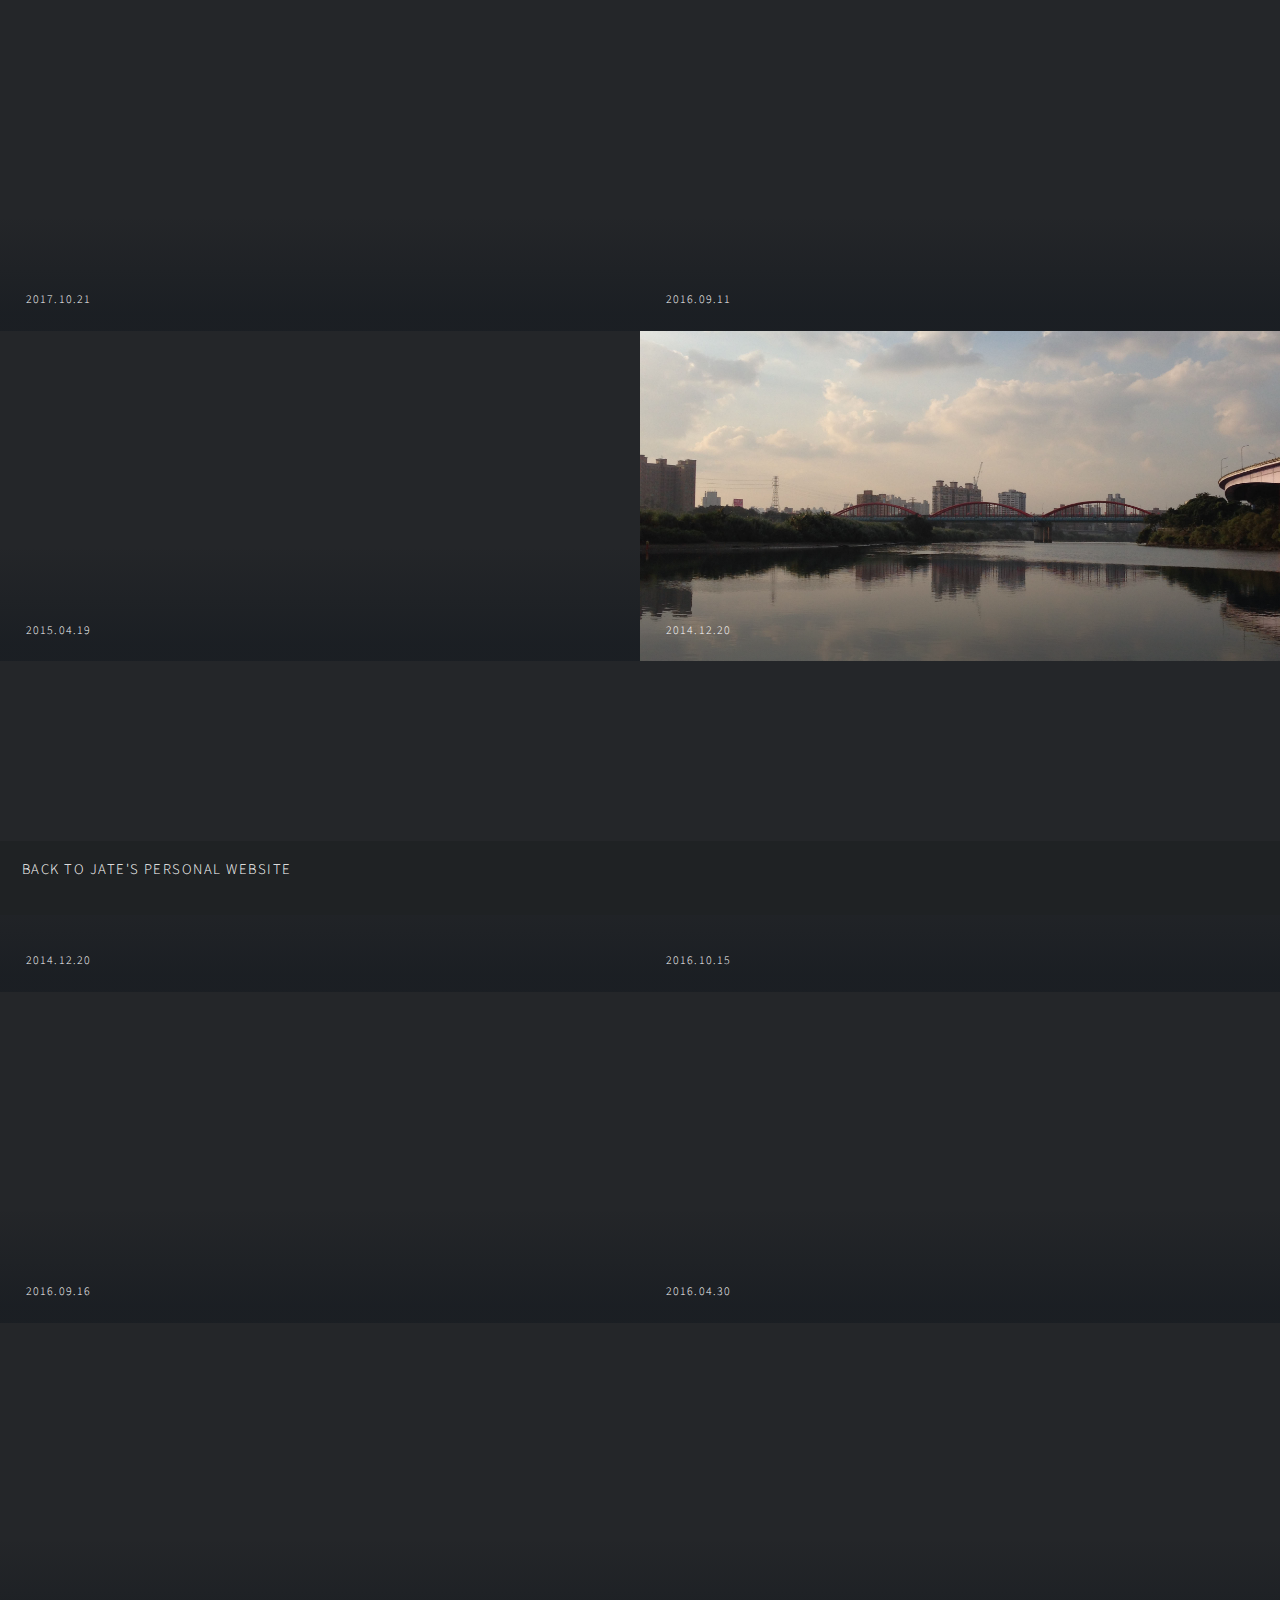
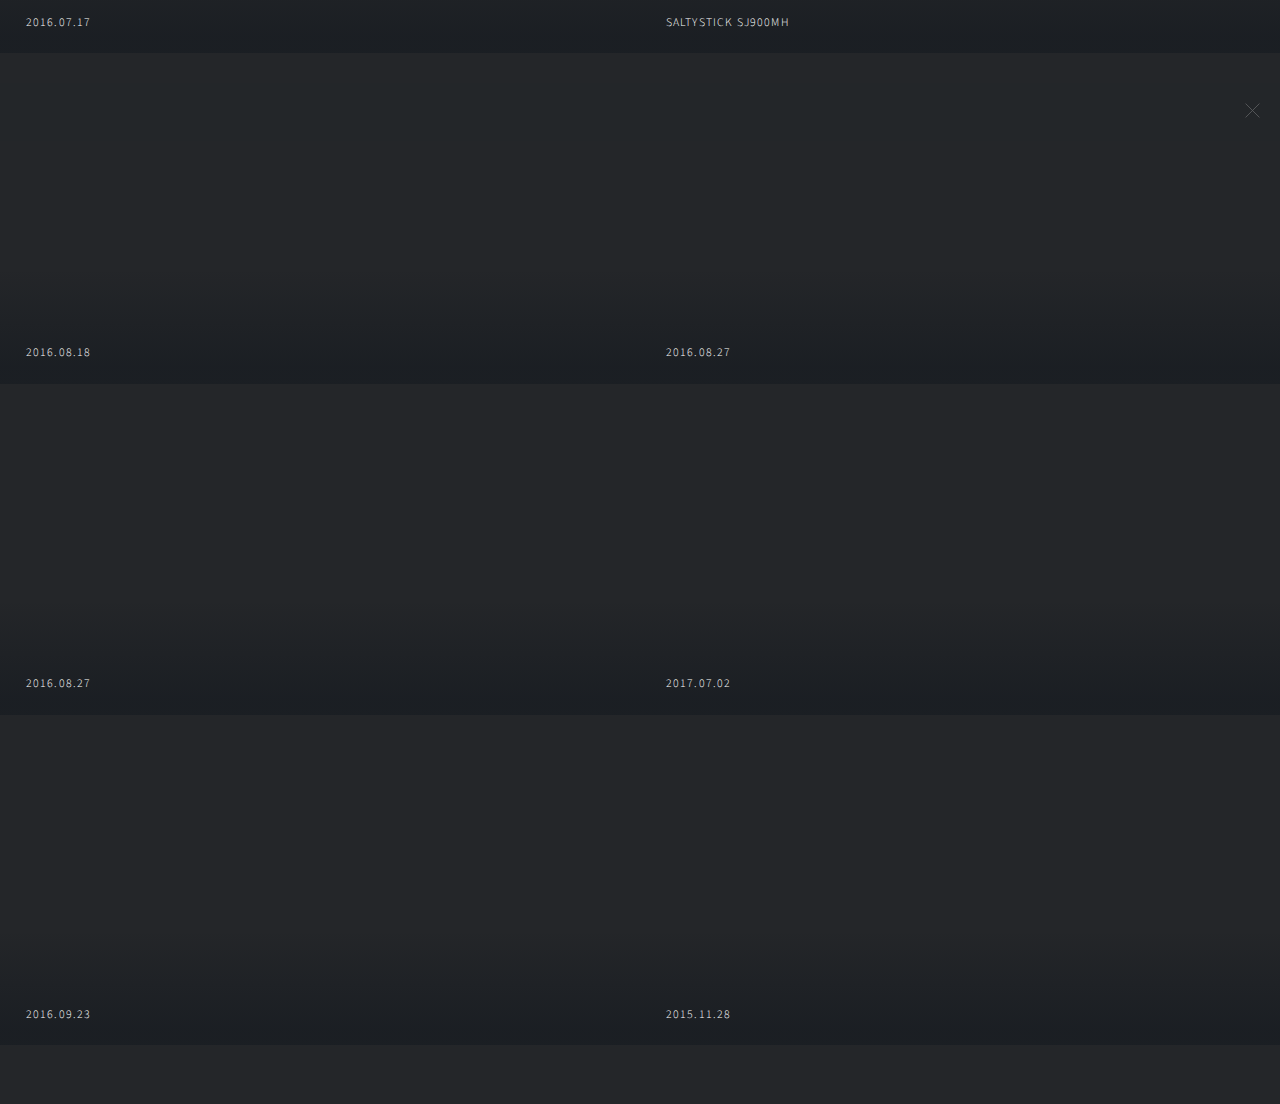
==== fishingalbum/index.html @ 8a2ce471 "Update index.html" ====
<!DOCTYPE HTML>
<!--
	Multiverse by HTML5 UP
	html5up.net | @ajlkn
	Free for personal and commercial use under the CCA 3.0 license (html5up.net/license)
-->
<html>
	<head>
		<title>Jate's Fishing Record</title>
		<meta charset="utf-8" />
		<meta name="viewport" content="width=device-width, initial-scale=1, user-scalable=no" />
		<!--[if lte IE 8]><script src="assets/js/ie/html5shiv.js"></script><![endif]-->
		<link rel="stylesheet" href="assets/css/main.css" />
		<link rel="shortcut icon" href="../favicon.ico"/>	
		<!--[if lte IE 9]><link rel="stylesheet" href="assets/css/ie9.css" /><![endif]-->
		<!--[if lte IE 8]><link rel="stylesheet" href="assets/css/ie8.css" /><![endif]-->
	</head>
	<body>

		<!-- Wrapper -->
			<div id="wrapper">

				<!-- Header -->
					<header id="header">
						<h1><a href="../index.html"><strong>Back to Jate's Personal Website</a></h1>
						<nav>

						</nav>
					</header>

				<!-- Main -->
					<div id="main">
						<article class="thumb">
							<a href="fishingalbum/images/20171021.jpg" class="image"><img src="images/20171021.jpg" alt="" /></a>
							<h2>2017.10.21</h2>
							<p></p>
						</article>
						<article class="thumb">
							<a href="images/20160911.jpg" class="image"><img src="images/20160911.jpg" alt="" /></a>
							<h2>2016.09.11</h2>
							<p></p>
						</article>
						<article class="thumb">
							<a href="images/20150419.jpg" class="image"><img src="images/20150419.jpg" alt="" /></a>
							<h2>2015.04.19</h2>
							<p></p>
						</article>
						<article class="thumb">
							<a href="https://jatestrella.github.io/WebSite/fishingalbum/images/20141220_1.JPG" class="image"><img src="https://jatestrella.github.io/WebSite/fishingalbum/images/20141220_1.JPG" alt="" /></a>
							<h2>2014.12.20</h2>
							<p></p>
						</article>
						<article class="thumb">
							<a href="images/20141220_2.jpg" class="image"><img src="images/20141220_2.jpg" alt="" /></a>
							<h2>2014.12.20</h2>
							<p></p>
						</article>
						<article class="thumb">
							<a href="images/20161015.jpg" class="image"><img src="images/20161015.jpg" alt="" /></a>
							<h2>2016.10.15</h2>
							<p></p>
						</article>
						<article class="thumb">
							<a href="images/20160916.jpg" class="image"><img src="images/20160916.jpg" alt="" /></a>
							<h2>2016.09.16</h2>
							<p></p>
						</article>
						<article class="thumb">
							<a href="images/20160430.jpg" class="image"><img src="images/20160430.jpg" alt="" /></a>
							<h2>2016.04.30</h2>
							<p></p>
						</article>
						<article class="thumb">
							<a href="images/20160717.jpg" class="image"><img src="images/20160717.jpg" alt="" /></a>
							<h2>2016.07.17</h2>
							<p></p>
						</article>
						<article class="thumb">
							<a href="images/saltystick.jpg" class="image"><img src="images/saltystick.jpg" alt="" /></a>
							<h2>SaltyStick SJ900MH</h2>
							<p></p>
						</article>
						<article class="thumb">
							<a href="images/20160818.jpg" class="image"><img src="images/20160818.jpg" alt="" /></a>
							<h2>2016.08.18</h2>
							<p></p>
						</article>
						<article class="thumb">
							<a href="images/20160827_1.jpg" class="image"><img src="images/20160827_1.jpg" alt="" /></a>
							<h2>2016.08.27</h2>
							<p></p>
						</article>
						<article class="thumb">
							<a href="images/20160827_2.jpg" class="image"><img src="images/20160827_2.jpg" alt="" /></a>
							<h2>2016.08.27</h2>
							<p></p>
						</article>
						<article class="thumb">
							<a href="images/20170702.jpg" class="image"><img src="images/20170702.jpg" alt="" /></a>
							<h2>2017.07.02</h2>
							<p></p>
						</article>
						<article class="thumb">
							<a href="images/20160923.jpg" class="image"><img src="images/20160923.jpg" alt="" /></a>
							<h2>2016.09.23</h2>
							<p></p>
						</article>
						<article class="thumb">
							<a href="images/20151128.jpg" class="image"><img src="images/20151128.jpg" alt="" /></a>
							<h2>2015.11.28</h2>
							<p></p>
						</article>
					</div>

				<!-- Footer -->
					<footer id="footer" class="panel">
					</footer>

			</div>

		<!-- Scripts -->
			<script src="assets/js/jquery.min.js"></script>
			<script src="assets/js/jquery.poptrox.min.js"></script>
			<script src="assets/js/skel.min.js"></script>
			<script src="assets/js/util.js"></script>
			<!--[if lte IE 8]><script src="assets/js/ie/respond.min.js"></script><![endif]-->
			<script src="assets/js/main.js"></script>

	</body>
</html>
---- fishingalbum/assets/css/main.css ----
@import url(font-awesome.min.css);
@import url("https://fonts.googleapis.com/css?family=Source+Sans+Pro:300,300italic,400,400italic");

/*
	Multiverse by HTML5 UP
	html5up.net | @ajlkn
	Free for personal and commercial use under the CCA 3.0 license (html5up.net/license)
*/

/* Reset */

	html, body, div, span, applet, object, iframe, h1, h2, h3, h4, h5, h6, p, blockquote, pre, a, abbr, acronym, address, big, cite, code, del, dfn, em, img, ins, kbd, q, s, samp, small, strike, strong, sub, sup, tt, var, b, u, i, center, dl, dt, dd, ol, ul, li, fieldset, form, label, legend, table, caption, tbody, tfoot, thead, tr, th, td, article, aside, canvas, details, embed, figure, figcaption, footer, header, hgroup, menu, nav, output, ruby, section, summary, time, mark, audio, video {
		margin: 0;
		padding: 0;
		border: 0;
		font-size: 100%;
		font: inherit;
		vertical-align: baseline;
	}

	article, aside, details, figcaption, figure, footer, header, hgroup, menu, nav, section {
		display: block;
	}

	body {
		line-height: 1;
	}

	ol, ul {
		list-style: none;
	}

	blockquote, q {
		quotes: none;
	}

	blockquote:before, blockquote:after, q:before, q:after {
		content: '';
		content: none;
	}

	table {
		border-collapse: collapse;
		border-spacing: 0;
	}

	body {
		-webkit-text-size-adjust: none;
	}

/* Box Model */

	*, *:before, *:after {
		-moz-box-sizing: border-box;
		-webkit-box-sizing: border-box;
		box-sizing: border-box;
	}

	@-moz-keyframes spinner {
		0% {
			-moz-transform: rotate(0deg);
			-webkit-transform: rotate(0deg);
			-ms-transform: rotate(0deg);
			transform: rotate(0deg);
		}

		100% {
			-moz-transform: rotate(359deg);
			-webkit-transform: rotate(359deg);
			-ms-transform: rotate(359deg);
			transform: rotate(359deg);
		}
	}

	@-webkit-keyframes spinner {
		0% {
			-moz-transform: rotate(0deg);
			-webkit-transform: rotate(0deg);
			-ms-transform: rotate(0deg);
			transform: rotate(0deg);
		}

		100% {
			-moz-transform: rotate(359deg);
			-webkit-transform: rotate(359deg);
			-ms-transform: rotate(359deg);
			transform: rotate(359deg);
		}
	}

	@-ms-keyframes spinner {
		0% {
			-moz-transform: rotate(0deg);
			-webkit-transform: rotate(0deg);
			-ms-transform: rotate(0deg);
			transform: rotate(0deg);
		}

		100% {
			-moz-transform: rotate(359deg);
			-webkit-transform: rotate(359deg);
			-ms-transform: rotate(359deg);
			transform: rotate(359deg);
		}
	}

	@keyframes spinner {
		0% {
			-moz-transform: rotate(0deg);
			-webkit-transform: rotate(0deg);
			-ms-transform: rotate(0deg);
			transform: rotate(0deg);
		}

		100% {
			-moz-transform: rotate(359deg);
			-webkit-transform: rotate(359deg);
			-ms-transform: rotate(359deg);
			transform: rotate(359deg);
		}
	}

/* Basic */

	@-ms-viewport {
		width: device-width;
	}

	body {
		-ms-overflow-style: scrollbar;
	}

	@media screen and (max-width: 480px) {

		html, body {
			min-width: 320px;
		}

	}

	body {
		background: #242629;
	}

		body.loading *, body.loading *:before, body.loading *:after {
			-moz-animation: none !important;
			-webkit-animation: none !important;
			-ms-animation: none !important;
			animation: none !important;
			-moz-transition: none !important;
			-webkit-transition: none !important;
			-ms-transition: none !important;
			transition: none !important;
		}

		body.resizing *, body.resizing *:before, body.resizing *:after {
			-moz-animation: none !important;
			-webkit-animation: none !important;
			-ms-animation: none !important;
			animation: none !important;
			-moz-transition: none !important;
			-webkit-transition: none !important;
			-ms-transition: none !important;
			transition: none !important;
		}

/* Type */

	body, input, select, textarea {
		color: #a0a0a1;
		font-family: "Source Sans Pro", Helvetica, sans-serif;
		font-size: 15pt;
		font-weight: 300;
		letter-spacing: 0.025em;
		line-height: 1.65;
	}

		@media screen and (max-width: 1680px) {

			body, input, select, textarea {
				font-size: 11pt;
			}

		}

	a {
		-moz-transition: color 0.2s ease-in-out, border-bottom-color 0.2s ease-in-out;
		-webkit-transition: color 0.2s ease-in-out, border-bottom-color 0.2s ease-in-out;
		-ms-transition: color 0.2s ease-in-out, border-bottom-color 0.2s ease-in-out;
		transition: color 0.2s ease-in-out, border-bottom-color 0.2s ease-in-out;
		border-bottom: dotted 1px;
		color: #34a58e;
		text-decoration: none;
	}

		a:hover {
			border-bottom-color: transparent;
			color: #34a58e !important;
		}

	strong, b {
		color: #ffffff;
		font-weight: 300;
	}

	em, i {
		font-style: italic;
	}

	p {
		margin: 0 0 2em 0;
	}

	h1, h2, h3, h4, h5, h6 {
		color: #ffffff;
		font-weight: 300;
		letter-spacing: 0.1em;
		line-height: 1.5;
		margin: 0 0 1em 0;
		text-transform: uppercase;
	}

		h1 a, h2 a, h3 a, h4 a, h5 a, h6 a {
			color: inherit;
			text-decoration: none;
		}

	h1 {
		font-size: 2em;
	}

	h2 {
		font-size: 1.25em;
	}

	h3 {
		font-size: 1.1em;
	}

	h4 {
		font-size: 1em;
	}

	h5 {
		font-size: 0.9em;
	}

	h6 {
		font-size: 0.7em;
	}

	@media screen and (max-width: 736px) {

		h2 {
			font-size: 1em;
		}

		h3 {
			font-size: 0.9em;
		}

		h4 {
			font-size: 0.8em;
		}

		h5 {
			font-size: 0.7em;
		}

		h6 {
			font-size: 0.7em;
		}

	}

	sub {
		font-size: 0.8em;
		position: relative;
		top: 0.5em;
	}

	sup {
		font-size: 0.8em;
		position: relative;
		top: -0.5em;
	}

	blockquote {
		border-left: 4px #36383c;
		font-style: italic;
		margin: 0 0 2em 0;
		padding: 0.5em 0 0.5em 2em;
	}

	code {
		background: #34363b;
		border: solid 1px #36383c;
		font-family: "Courier New", monospace;
		font-size: 0.9em;
		margin: 0 0.25em;
		padding: 0.25em 0.65em;
	}

	pre {
		-webkit-overflow-scrolling: touch;
		font-family: "Courier New", monospace;
		font-size: 0.9em;
		margin: 0 0 2em 0;
	}

		pre code {
			display: block;
			line-height: 1.75;
			padding: 1em 1.5em;
			overflow-x: auto;
		}

	hr {
		border: 0;
		border-bottom: solid 1px #36383c;
		margin: 2em 0;
	}

		hr.major {
			margin: 3em 0;
		}

	.align-left {
		text-align: left;
	}

	.align-center {
		text-align: center;
	}

	.align-right {
		text-align: right;
	}

/* Button */

	input[type="submit"],
	input[type="reset"],
	input[type="button"],
	button,
	.button {
		-moz-appearance: none;
		-webkit-appearance: none;
		-ms-appearance: none;
		appearance: none;
		-moz-transition: background-color 0.2s ease-in-out, box-shadow 0.2s ease-in-out, color 0.2s ease-in-out;
		-webkit-transition: background-color 0.2s ease-in-out, box-shadow 0.2s ease-in-out, color 0.2s ease-in-out;
		-ms-transition: background-color 0.2s ease-in-out, box-shadow 0.2s ease-in-out, color 0.2s ease-in-out;
		transition: background-color 0.2s ease-in-out, box-shadow 0.2s ease-in-out, color 0.2s ease-in-out;
		background-color: transparent;
		border: 0;
		border-radius: 0;
		box-shadow: inset 0 0 0 2px #36383c;
		color: #ffffff !important;
		cursor: pointer;
		display: inline-block;
		font-size: 0.9em;
		font-weight: 300;
		height: 3.05556em;
		letter-spacing: 0.1em;
		line-height: 3.05556em;
		padding: 0 2.5em;
		text-align: center;
		text-decoration: none;
		text-transform: uppercase;
		white-space: nowrap;
	}

		input[type="submit"]:hover,
		input[type="reset"]:hover,
		input[type="button"]:hover,
		button:hover,
		.button:hover {
			box-shadow: inset 0 0 0 2px #34a58e;
			color: #34a58e !important;
		}

			input[type="submit"]:hover:active,
			input[type="reset"]:hover:active,
			input[type="button"]:hover:active,
			button:hover:active,
			.button:hover:active {
				background-color: rgba(52, 165, 142, 0.15);
				color: #34a58e !important;
			}

		input[type="submit"].icon,
		input[type="reset"].icon,
		input[type="button"].icon,
		button.icon,
		.button.icon {
			padding-left: 1.35em;
		}

			input[type="submit"].icon:before,
			input[type="reset"].icon:before,
			input[type="button"].icon:before,
			button.icon:before,
			.button.icon:before {
				margin-right: 0.5em;
			}

		input[type="submit"].fit,
		input[type="reset"].fit,
		input[type="button"].fit,
		button.fit,
		.button.fit {
			display: block;
			margin: 0 0 1em 0;
			width: 100%;
		}

		input[type="submit"].small,
		input[type="reset"].small,
		input[type="button"].small,
		button.small,
		.button.small {
			font-size: 0.8em;
		}

		input[type="submit"].big,
		input[type="reset"].big,
		input[type="button"].big,
		button.big,
		.button.big {
			font-size: 1.35em;
		}

		input[type="submit"].special,
		input[type="reset"].special,
		input[type="button"].special,
		button.special,
		.button.special {
			background-color: #34a58e;
			box-shadow: none;
		}

			input[type="submit"].special:hover,
			input[type="reset"].special:hover,
			input[type="button"].special:hover,
			button.special:hover,
			.button.special:hover {
				background-color: #47c5ab;
				color: #ffffff !important;
			}

				input[type="submit"].special:hover:active,
				input[type="reset"].special:hover:active,
				input[type="button"].special:hover:active,
				button.special:hover:active,
				.button.special:hover:active {
					background-color: #287e6d;
				}

		input[type="submit"].disabled, input[type="submit"]:disabled,
		input[type="reset"].disabled,
		input[type="reset"]:disabled,
		input[type="button"].disabled,
		input[type="button"]:disabled,
		button.disabled,
		button:disabled,
		.button.disabled,
		.button:disabled {
			-moz-pointer-events: none;
			-webkit-pointer-events: none;
			-ms-pointer-events: none;
			pointer-events: none;
			opacity: 0.35;
		}

/* Form */

	form {
		margin: 0 0 2em 0;
	}

		form .field {
			margin: 0 0 1.3em 0;
		}

			form .field.half {
				float: left;
				padding: 0 0 0 0.65em;
				width: 50%;
			}

				form .field.half.first {
					padding: 0 0.65em 0 0;
				}

		form > .actions {
			margin: 1.5em 0 0 0 !important;
		}

		@media screen and (max-width: 736px) {

			form .field.half {
				float: none;
				padding: 0;
				width: 100%;
			}

				form .field.half.first {
					padding: 0;
				}

		}

	label {
		color: #ffffff;
		display: block;
		font-size: 0.9em;
		font-weight: 300;
		margin: 0 0 1em 0;
	}

	input[type="text"],
	input[type="password"],
	input[type="email"],
	input[type="tel"],
	input[type="search"],
	input[type="url"],
	select,
	textarea {
		-moz-appearance: none;
		-webkit-appearance: none;
		-ms-appearance: none;
		appearance: none;
		background: #34363b;
		border: 0;
		border-radius: 0;
		color: #a0a0a1;
		display: block;
		outline: 0;
		padding: 0 1em;
		text-decoration: none;
		width: 100%;
	}

		input[type="text"]:invalid,
		input[type="password"]:invalid,
		input[type="email"]:invalid,
		input[type="tel"]:invalid,
		input[type="search"]:invalid,
		input[type="url"]:invalid,
		select:invalid,
		textarea:invalid {
			box-shadow: none;
		}

		input[type="text"]:focus,
		input[type="password"]:focus,
		input[type="email"]:focus,
		input[type="tel"]:focus,
		input[type="search"]:focus,
		input[type="url"]:focus,
		select:focus,
		textarea:focus {
			box-shadow: inset 0 0 0 2px #34a58e;
		}

	.select-wrapper {
		text-decoration: none;
		display: block;
		position: relative;
	}

		.select-wrapper:before {
			-moz-osx-font-smoothing: grayscale;
			-webkit-font-smoothing: antialiased;
			font-family: FontAwesome;
			font-style: normal;
			font-weight: normal;
			text-transform: none !important;
		}

		.select-wrapper:before {
			color: #36383c;
			content: '\f078';
			display: block;
			height: 2.75em;
			line-height: 2.75em;
			pointer-events: none;
			position: absolute;
			right: 0;
			text-align: center;
			top: 0;
			width: 2.75em;
		}

		.select-wrapper select::-ms-expand {
			display: none;
		}

	input[type="text"],
	input[type="password"],
	input[type="email"],
	input[type="tel"],
	input[type="search"],
	input[type="url"],
	select {
		height: 2.75em;
	}

	textarea {
		padding: 0.75em 1em;
	}

	input[type="checkbox"],
	input[type="radio"] {
		-moz-appearance: none;
		-webkit-appearance: none;
		-ms-appearance: none;
		appearance: none;
		display: block;
		float: left;
		margin-right: -2em;
		opacity: 0;
		width: 1em;
		z-index: -1;
	}

		input[type="checkbox"] + label,
		input[type="radio"] + label {
			text-decoration: none;
			color: #a0a0a1;
			cursor: pointer;
			display: inline-block;
			font-size: 1em;
			font-weight: 300;
			padding-left: 2.4em;
			padding-right: 0.75em;
			position: relative;
		}

			input[type="checkbox"] + label:before,
			input[type="radio"] + label:before {
				-moz-osx-font-smoothing: grayscale;
				-webkit-font-smoothing: antialiased;
				font-family: FontAwesome;
				font-style: normal;
				font-weight: normal;
				text-transform: none !important;
			}

			input[type="checkbox"] + label:before,
			input[type="radio"] + label:before {
				background: #34363b;
				content: '';
				display: inline-block;
				height: 1.65em;
				left: 0;
				line-height: 1.58125em;
				position: absolute;
				text-align: center;
				top: 0;
				width: 1.65em;
			}

		input[type="checkbox"]:checked + label:before,
		input[type="radio"]:checked + label:before {
			background: #34a58e;
			border-color: #34a58e;
			color: #ffffff;
			content: '\f00c';
		}

		input[type="checkbox"]:focus + label:before,
		input[type="radio"]:focus + label:before {
			box-shadow: 0 0 0 2px #34a58e;
		}

	input[type="radio"] + label:before {
		border-radius: 100%;
	}

	::-webkit-input-placeholder {
		color: #707071 !important;
		opacity: 1.0;
	}

	:-moz-placeholder {
		color: #707071 !important;
		opacity: 1.0;
	}

	::-moz-placeholder {
		color: #707071 !important;
		opacity: 1.0;
	}

	:-ms-input-placeholder {
		color: #707071 !important;
		opacity: 1.0;
	}

	.formerize-placeholder {
		color: #707071 !important;
		opacity: 1.0;
	}

/* Icon */

	.icon {
		text-decoration: none;
		border-bottom: none;
		position: relative;
	}

		.icon:before {
			-moz-osx-font-smoothing: grayscale;
			-webkit-font-smoothing: antialiased;
			font-family: FontAwesome;
			font-style: normal;
			font-weight: normal;
			text-transform: none !important;
		}

		.icon > .label {
			display: none;
		}

/* List */

	ol {
		list-style: decimal;
		margin: 0 0 2em 0;
		padding-left: 1.25em;
	}

		ol li {
			padding-left: 0.25em;
		}

	ul {
		list-style: disc;
		margin: 0 0 2em 0;
		padding-left: 1em;
	}

		ul li {
			padding-left: 0.5em;
		}

		ul.alt {
			list-style: none;
			padding-left: 0;
		}

			ul.alt li {
				border-top: solid 1px #36383c;
				padding: 0.5em 0;
			}

				ul.alt li:first-child {
					border-top: 0;
					padding-top: 0;
				}

		ul.icons {
			cursor: default;
			list-style: none;
			padding-left: 0;
		}

			ul.icons li {
				display: inline-block;
				padding: 0 1em 0 0;
			}

				ul.icons li:last-child {
					padding-right: 0;
				}

				ul.icons li .icon {
					color: #505051;
				}

					ul.icons li .icon:before {
						font-size: 1.5em;
					}

		ul.actions {
			cursor: default;
			list-style: none;
			padding-left: 0;
		}

			ul.actions li {
				display: inline-block;
				padding: 0 1em 0 0;
				vertical-align: middle;
			}

				ul.actions li:last-child {
					padding-right: 0;
				}

			ul.actions.small li {
				padding: 0 0.5em 0 0;
			}

			ul.actions.vertical li {
				display: block;
				padding: 1em 0 0 0;
			}

				ul.actions.vertical li:first-child {
					padding-top: 0;
				}

				ul.actions.vertical li > * {
					margin-bottom: 0;
				}

			ul.actions.vertical.small li {
				padding: 0.5em 0 0 0;
			}

				ul.actions.vertical.small li:first-child {
					padding-top: 0;
				}

			ul.actions.fit {
				display: table;
				margin-left: -1em;
				padding: 0;
				table-layout: fixed;
				width: calc(100% + 1em);
			}

				ul.actions.fit li {
					display: table-cell;
					padding: 0 0 0 1em;
				}

					ul.actions.fit li > * {
						margin-bottom: 0;
					}

				ul.actions.fit.small {
					margin-left: -0.5em;
					width: calc(100% + 0.5em);
				}

					ul.actions.fit.small li {
						padding: 0 0 0 0.5em;
					}

			@media screen and (max-width: 480px) {

				ul.actions {
					margin: 0 0 2em 0;
				}

					ul.actions li {
						padding: 1em 0 0 0;
						display: block;
						text-align: center;
						width: 100%;
					}

						ul.actions li:first-child {
							padding-top: 0;
						}

						ul.actions li > * {
							width: 100%;
							margin: 0 !important;
						}

							ul.actions li > *.icon:before {
								margin-left: -2em;
							}

					ul.actions.small li {
						padding: 0.5em 0 0 0;
					}

						ul.actions.small li:first-child {
							padding-top: 0;
						}

			}

	dl {
		margin: 0 0 2em 0;
	}

		dl dt {
			display: block;
			font-weight: 300;
			margin: 0 0 1em 0;
		}

		dl dd {
			margin-left: 2em;
		}

/* Table */

	.table-wrapper {
		-webkit-overflow-scrolling: touch;
		overflow-x: auto;
	}

	table {
		margin: 0 0 2em 0;
		width: 100%;
	}

		table tbody tr {
			border: solid 1px #36383c;
			border-left: 0;
			border-right: 0;
		}

			table tbody tr:nth-child(2n + 1) {
				background-color: #34363b;
			}

		table td {
			padding: 0.75em 0.75em;
		}

		table th {
			color: #ffffff;
			font-size: 0.9em;
			font-weight: 300;
			padding: 0 0.75em 0.75em 0.75em;
			text-align: left;
		}

		table thead {
			border-bottom: solid 2px #36383c;
		}

		table tfoot {
			border-top: solid 2px #36383c;
		}

		table.alt {
			border-collapse: separate;
		}

			table.alt tbody tr td {
				border: solid 1px #36383c;
				border-left-width: 0;
				border-top-width: 0;
			}

				table.alt tbody tr td:first-child {
					border-left-width: 1px;
				}

			table.alt tbody tr:first-child td {
				border-top-width: 1px;
			}

			table.alt thead {
				border-bottom: 0;
			}

			table.alt tfoot {
				border-top: 0;
			}

/* Panel */

	.panel {
		padding: 4em 4em 2em 4em ;
		-moz-transform: translateY(100vh);
		-webkit-transform: translateY(100vh);
		-ms-transform: translateY(100vh);
		transform: translateY(100vh);
		-moz-transition: -moz-transform 0.5s ease;
		-webkit-transition: -webkit-transform 0.5s ease;
		-ms-transition: -ms-transform 0.5s ease;
		transition: transform 0.5s ease;
		-webkit-overflow-scrolling: touch;
		background: rgba(36, 38, 41, 0.975);
		bottom: 4em;
		left: 0;
		max-height: calc(80vh - 4em);
		overflow-y: auto;
		position: fixed;
		width: 100%;
		z-index: 10001;
	}

		.panel.active {
			-moz-transform: translateY(1px);
			-webkit-transform: translateY(1px);
			-ms-transform: translateY(1px);
			transform: translateY(1px);
		}

		.panel > .inner {
			margin: 0 auto;
			max-width: 100%;
			width: 75em;
		}

			.panel > .inner.split {
				display: -moz-flex;
				display: -webkit-flex;
				display: -ms-flex;
				display: flex;
			}

				.panel > .inner.split > div {
					margin-left: 4em;
					width: 50%;
				}

				.panel > .inner.split > :first-child {
					margin-left: 0;
				}

		.panel > .closer {
			-moz-transition: opacity 0.2s ease-in-out;
			-webkit-transition: opacity 0.2s ease-in-out;
			-ms-transition: opacity 0.2s ease-in-out;
			transition: opacity 0.2s ease-in-out;
			background-image: url("images/close.svg");
			background-position: center;
			background-repeat: no-repeat;
			background-size: 3em;
			cursor: pointer;
			height: 5em;
			opacity: 0.25;
			position: absolute;
			right: 0;
			top: 0;
			width: 5em;
			z-index: 2;
		}

			.panel > .closer:hover {
				opacity: 1.0;
			}

		@media screen and (max-width: 1280px) {

			.panel {
				padding: 3em 3em 1em 3em ;
			}

				.panel > .inner.split > div {
					margin-left: 3em;
				}

				.panel > .closer {
					background-size: 2.5em;
					background-position: 75% 25%;
				}

		}

		@media screen and (max-width: 980px) {

			.panel > .inner.split {
				-moz-flex-direction: column;
				-webkit-flex-direction: column;
				-ms-flex-direction: column;
				flex-direction: column;
			}

				.panel > .inner.split > div {
					margin-left: 0;
					width: 100%;
				}

		}

		@media screen and (max-width: 736px) {

			.panel {
				-moz-transform: translateY(-100vh);
				-webkit-transform: translateY(-100vh);
				-ms-transform: translateY(-100vh);
				transform: translateY(-100vh);
				padding: 4em 2em 2em 2em ;
				bottom: auto;
				top: calc(4em - 1px);
			}

				.panel.active {
					-moz-transform: translateY(0);
					-webkit-transform: translateY(0);
					-ms-transform: translateY(0);
					transform: translateY(0);
				}

		}

/* Poptrox Popup */

	.poptrox-overlay {
		-webkit-tap-highlight-color: rgba(255, 255, 255, 0);
	}

	.poptrox-popup {
		background: rgba(31, 34, 36, 0.925);
		box-shadow: 0 1em 3em 0.5em rgba(0, 0, 0, 0.25);
		cursor: default;
	}

		.poptrox-popup:before {
			-moz-transition: opacity 0.2s ease-in-out;
			-webkit-transition: opacity 0.2s ease-in-out;
			-ms-transition: opacity 0.2s ease-in-out;
			transition: opacity 0.2s ease-in-out;
			background-image: -moz-linear-gradient(to left, rgba(31,34,36,0.35), rgba(31,34,36,0) 10em, rgba(31,34,36,0)), -moz-linear-gradient(to right, rgba(31,34,36,0.35), rgba(31,34,36,0) 10em, rgba(31,34,36,0));
			background-image: -webkit-linear-gradient(to left, rgba(31,34,36,0.35), rgba(31,34,36,0) 10em, rgba(31,34,36,0)), -webkit-linear-gradient(to right, rgba(31,34,36,0.35), rgba(31,34,36,0) 10em, rgba(31,34,36,0));
			background-image: -ms-linear-gradient(to left, rgba(31,34,36,0.35), rgba(31,34,36,0) 10em, rgba(31,34,36,0)), -ms-linear-gradient(to right, rgba(31,34,36,0.35), rgba(31,34,36,0) 10em, rgba(31,34,36,0));
			background-image: linear-gradient(to left, rgba(31,34,36,0.35), rgba(31,34,36,0) 10em, rgba(31,34,36,0)), linear-gradient(to right, rgba(31,34,36,0.35), rgba(31,34,36,0) 10em, rgba(31,34,36,0));
			content: '';
			display: block;
			height: 100%;
			left: 0;
			position: absolute;
			top: 0;
			width: 100%;
			z-index: 1;
			opacity: 1;
		}

		.poptrox-popup .closer {
			-moz-transition: opacity 0.2s ease-in-out;
			-webkit-transition: opacity 0.2s ease-in-out;
			-ms-transition: opacity 0.2s ease-in-out;
			transition: opacity 0.2s ease-in-out;
			background-image: url("images/close.svg");
			background-position: center;
			background-repeat: no-repeat;
			background-size: 3em;
			height: 5em;
			opacity: 0;
			position: absolute;
			right: 0;
			top: 0;
			width: 5em;
			z-index: 2;
		}

		.poptrox-popup .nav-previous,
		.poptrox-popup .nav-next {
			-moz-transition: opacity 0.2s ease-in-out;
			-webkit-transition: opacity 0.2s ease-in-out;
			-ms-transition: opacity 0.2s ease-in-out;
			transition: opacity 0.2s ease-in-out;
			background-image: url("images/arrow.svg");
			background-position: center;
			background-repeat: no-repeat;
			background-size: 5em;
			cursor: pointer;
			height: 8em;
			margin-top: -4em;
			opacity: 0;
			position: absolute;
			top: 50%;
			width: 6em;
			z-index: 2;
		}

		.poptrox-popup .nav-previous {
			-moz-transform: scaleX(-1);
			-webkit-transform: scaleX(-1);
			-ms-transform: scaleX(-1);
			transform: scaleX(-1);
			left: 0;
		}

		.poptrox-popup .nav-next {
			right: 0;
		}

		.poptrox-popup .caption {
			padding: 2em 2em 0.1em 2em ;
			background-image: -moz-linear-gradient(to top, rgba(16,16,16,0.45) 25%, rgba(16,16,16,0) 100%);
			background-image: -webkit-linear-gradient(to top, rgba(16,16,16,0.45) 25%, rgba(16,16,16,0) 100%);
			background-image: -ms-linear-gradient(to top, rgba(16,16,16,0.45) 25%, rgba(16,16,16,0) 100%);
			background-image: linear-gradient(to top, rgba(16,16,16,0.45) 25%, rgba(16,16,16,0) 100%);
			bottom: 0;
			cursor: default;
			left: 0;
			position: absolute;
			text-align: left;
			width: 100%;
			z-index: 2;
		}

			.poptrox-popup .caption h2, .poptrox-popup .caption h3, .poptrox-popup .caption h4, .poptrox-popup .caption h5, .poptrox-popup .caption h6 {
				margin: 0 0 0.5em 0;
			}

			.poptrox-popup .caption p {
				color: #ffffff;
			}

		.poptrox-popup .loader {
			-moz-animation: spinner 1s infinite linear !important;
			-webkit-animation: spinner 1s infinite linear !important;
			-ms-animation: spinner 1s infinite linear !important;
			animation: spinner 1s infinite linear !important;
			background-image: url("images/spinner.svg");
			background-position: center;
			background-repeat: no-repeat;
			background-size: contain;
			display: block;
			font-size: 2em;
			height: 2em;
			left: 50%;
			line-height: 2em;
			margin: -1em 0 0 -1em;
			opacity: 0.25;
			position: absolute;
			text-align: center;
			top: 50%;
			width: 2em;
		}

		.poptrox-popup:hover .closer,
		.poptrox-popup:hover .nav-previous,
		.poptrox-popup:hover .nav-next {
			opacity: 0.5;
		}

			.poptrox-popup:hover .closer:hover,
			.poptrox-popup:hover .nav-previous:hover,
			.poptrox-popup:hover .nav-next:hover {
				opacity: 1.0;
			}

		.poptrox-popup.loading:before {
			opacity: 0;
		}

		body.touch .poptrox-popup .closer,
		body.touch .poptrox-popup .nav-previous,
		body.touch .poptrox-popup .nav-next {
			opacity: 1.0 !important;
		}

		@media screen and (max-width: 980px) {

			.poptrox-popup .closer {
				background-size: 3em;
			}

			.poptrox-popup .nav-previous,
			.poptrox-popup .nav-next {
				background-size: 4em;
			}

		}

		@media screen and (max-width: 736px) {

			.poptrox-popup:before {
				display: none;
			}

			.poptrox-popup .caption {
				display: none !important;
			}

			.poptrox-popup .closer,
			.poptrox-popup .nav-previous,
			.poptrox-popup .nav-next {
				display: none !important;
			}

		}

/* Wrapper */

	#wrapper {
		-moz-transition: -moz-filter 0.5s ease, -webkit-filter 0.5s ease, -ms-filter 0.5s ease, -moz-filter 0.5s ease;
		-webkit-transition: -moz-filter 0.5s ease, -webkit-filter 0.5s ease, -ms-filter 0.5s ease, -webkit-filter 0.5s ease;
		-ms-transition: -moz-filter 0.5s ease, -webkit-filter 0.5s ease, -ms-filter 0.5s ease, -ms-filter 0.5s ease;
		transition: -moz-filter 0.5s ease, -webkit-filter 0.5s ease, -ms-filter 0.5s ease, filter 0.5s ease;
		position: relative;
	}

		#wrapper:after {
			-moz-pointer-events: none;
			-webkit-pointer-events: none;
			-ms-pointer-events: none;
			pointer-events: none;
			-moz-transition: opacity 0.5s ease, visibility 0.5s;
			-webkit-transition: opacity 0.5s ease, visibility 0.5s;
			-ms-transition: opacity 0.5s ease, visibility 0.5s;
			transition: opacity 0.5s ease, visibility 0.5s;
			background: rgba(36, 38, 41, 0.5);
			content: '';
			display: block;
			height: 100%;
			left: 0;
			opacity: 0;
			position: absolute;
			top: 0;
			visibility: hidden;
			width: 100%;
			z-index: 1;
		}

			body.ie #wrapper:after {
				background: rgba(36, 38, 41, 0.8);
			}

		body.modal-active #wrapper {
			-moz-filter: blur(8px);
			-webkit-filter: blur(8px);
			-ms-filter: blur(8px);
			filter: blur(8px);
		}

			body.modal-active #wrapper:after {
				-moz-pointer-events: auto;
				-webkit-pointer-events: auto;
				-ms-pointer-events: auto;
				pointer-events: auto;
				opacity: 1;
				visibility: visible;
				z-index: 10003;
			}

		#wrapper:before {
			-moz-animation: spinner 1s infinite linear !important;
			-webkit-animation: spinner 1s infinite linear !important;
			-ms-animation: spinner 1s infinite linear !important;
			animation: spinner 1s infinite linear !important;
			-moz-pointer-events: none;
			-webkit-pointer-events: none;
			-ms-pointer-events: none;
			pointer-events: none;
			-moz-transition: top 0.75s ease-in-out, opacity 0.35s ease-out, visibility 0.35s;
			-webkit-transition: top 0.75s ease-in-out, opacity 0.35s ease-out, visibility 0.35s;
			-ms-transition: top 0.75s ease-in-out, opacity 0.35s ease-out, visibility 0.35s;
			transition: top 0.75s ease-in-out, opacity 0.35s ease-out, visibility 0.35s;
			background-image: url("images/spinner.svg");
			background-position: center;
			background-repeat: no-repeat;
			background-size: contain;
			content: '';
			display: block;
			font-size: 2em;
			height: 2em;
			left: 50%;
			line-height: 2em;
			margin: -1em 0 0 -1em;
			opacity: 0;
			position: fixed;
			text-align: center;
			top: 75%;
			visibility: hidden;
			width: 2em;
		}

		body.loading #wrapper:before {
			-moz-transition: opacity 1s ease-out !important;
			-webkit-transition: opacity 1s ease-out !important;
			-ms-transition: opacity 1s ease-out !important;
			transition: opacity 1s ease-out !important;
			-moz-transition-delay: 0.5s !important;
			-webkit-transition-delay: 0.5s !important;
			-ms-transition-delay: 0.5s !important;
			transition-delay: 0.5s !important;
			opacity: 0.25;
			top: 50%;
			visibility: visible;
		}

/* Header */

	body {
		padding: 0 0 4em 0;
	}

	#header {
		-moz-transform: translateY(0);
		-webkit-transform: translateY(0);
		-ms-transform: translateY(0);
		transform: translateY(0);
		-moz-transition: -moz-transform 1s ease;
		-webkit-transition: -webkit-transform 1s ease;
		-ms-transition: -ms-transform 1s ease;
		transition: transform 1s ease;
		-moz-user-select: none;
		-ms-user-select: none;
		-webkit-user-select: none;
		background: #1f2224;
		bottom: -1em;
		height: 5em;
		left: 0;
		line-height: 4em;
		padding: 0 1.5em;
		position: fixed;
		user-select: none;
		width: 100%;
		z-index: 10002;
	}

		body.loading #header {
			-moz-transform: translateY(4em);
			-webkit-transform: translateY(4em);
			-ms-transform: translateY(4em);
			transform: translateY(4em);
		}

		#header h1 {
			color: #a0a0a1;
			display: inline-block;
			font-size: 1em;
			line-height: 1;
			margin: 0;
			vertical-align: middle;
		}

			#header h1 a {
				border: 0;
				color: inherit;
			}

				#header h1 a:hover {
					color: inherit !important;
				}

		#header nav {
			position: absolute;
			right: 0;
			top: 0;
		}

			#header nav > ul {
				list-style: none;
				margin: 0;
				padding: 0;
			}

				#header nav > ul > li {
					display: inline-block;
					padding: 0;
				}

					#header nav > ul > li a {
						-moz-transition: background-color 0.5s ease;
						-webkit-transition: background-color 0.5s ease;
						-ms-transition: background-color 0.5s ease;
						transition: background-color 0.5s ease;
						border: 0;
						color: #ffffff;
						display: inline-block;
						letter-spacing: 0.1em;
						padding: 0 1.65em;
						text-transform: uppercase;
					}

						#header nav > ul > li a.icon:before {
							color: #505051;
							float: right;
							margin-left: 0.75em;
						}

						#header nav > ul > li a:hover {
							color: #ffffff !important;
						}

						#header nav > ul > li a.active {
							background-color: #242629;
						}

	@media screen and (max-width: 736px) {

		body {
			padding: 4em 0 0 0;
		}

		#header {
			-moz-transform: translateY(0);
			-webkit-transform: translateY(0);
			-ms-transform: translateY(0);
			transform: translateY(0);
			bottom: auto;
			height: 4em;
			padding: 0 1em;
			top: 0;
		}

			body.loading #header {
				-moz-transform: translateY(-3.4em);
				-webkit-transform: translateY(-3.4em);
				-ms-transform: translateY(-3.4em);
				transform: translateY(-3.4em);
			}

			#header h1 {
				font-size: 0.9em;
			}

			#header nav > ul > li a {
				font-size: 0.9em;
				padding: 0 1.15em;
			}

	}

/* Main */

	#main {
		-moz-transition: -moz-filter 0.5s ease, -webkit-filter 0.5s ease, -ms-filter 0.5s ease, -moz-filter 0.5s ease;
		-webkit-transition: -moz-filter 0.5s ease, -webkit-filter 0.5s ease, -ms-filter 0.5s ease, -webkit-filter 0.5s ease;
		-ms-transition: -moz-filter 0.5s ease, -webkit-filter 0.5s ease, -ms-filter 0.5s ease, -ms-filter 0.5s ease;
		transition: -moz-filter 0.5s ease, -webkit-filter 0.5s ease, -ms-filter 0.5s ease, filter 0.5s ease;
		display: -moz-flex;
		display: -webkit-flex;
		display: -ms-flex;
		display: flex;
		-moz-flex-wrap: wrap;
		-webkit-flex-wrap: wrap;
		-ms-flex-wrap: wrap;
		flex-wrap: wrap;
		-webkit-tap-highlight-color: rgba(255, 255, 255, 0);
	}

		#main .thumb {
			-moz-transition: opacity 1.25s ease-in-out;
			-webkit-transition: opacity 1.25s ease-in-out;
			-ms-transition: opacity 1.25s ease-in-out;
			transition: opacity 1.25s ease-in-out;
			-moz-pointer-events: auto;
			-webkit-pointer-events: auto;
			-ms-pointer-events: auto;
			pointer-events: auto;
			-webkit-tap-highlight-color: rgba(255, 255, 255, 0);
			opacity: 1;
			overflow: hidden;
			position: relative;
		}

			#main .thumb:after {
				background-image: -moz-linear-gradient(to top, rgba(10,17,25,0.35) 5%, rgba(10,17,25,0) 35%);
				background-image: -webkit-linear-gradient(to top, rgba(10,17,25,0.35) 5%, rgba(10,17,25,0) 35%);
				background-image: -ms-linear-gradient(to top, rgba(10,17,25,0.35) 5%, rgba(10,17,25,0) 35%);
				background-image: linear-gradient(to top, rgba(10,17,25,0.35) 5%, rgba(10,17,25,0) 35%);
				-moz-pointer-events: none;
				-webkit-pointer-events: none;
				-ms-pointer-events: none;
				pointer-events: none;
				background-size: cover;
				content: '';
				display: block;
				height: 100%;
				left: 0;
				position: absolute;
				top: 0;
				width: 100%;
			}

			#main .thumb > .image {
				-webkit-tap-highlight-color: rgba(255, 255, 255, 0);
				background-position: center;
				background-repeat: no-repeat;
				background-size: cover;
				border: 0;
				height: 100%;
				left: 0;
				position: absolute;
				top: 0;
				width: 100%;
			}

			#main .thumb > h2 {
				-moz-pointer-events: none;
				-webkit-pointer-events: none;
				-ms-pointer-events: none;
				pointer-events: none;
				bottom: 1.875em;
				font-size: 0.8em;
				left: 2.1875em;
				margin: 0;
				position: absolute;
				z-index: 1;
			}

			#main .thumb > p {
				display: none;
			}

		#main:after {
			-moz-pointer-events: none;
			-webkit-pointer-events: none;
			-ms-pointer-events: none;
			pointer-events: none;
			-moz-transition: opacity 0.5s ease, visibility 0.5s;
			-webkit-transition: opacity 0.5s ease, visibility 0.5s;
			-ms-transition: opacity 0.5s ease, visibility 0.5s;
			transition: opacity 0.5s ease, visibility 0.5s;
			background: rgba(36, 38, 41, 0.25);
			content: '';
			display: block;
			height: 100%;
			left: 0;
			opacity: 0;
			position: absolute;
			top: 0;
			visibility: hidden;
			width: 100%;
			z-index: 1;
		}

			body.ie #main:after {
				background: rgba(36, 38, 41, 0.55);
			}

		body.content-active #main {
			-moz-filter: blur(6px);
			-webkit-filter: blur(6px);
			-ms-filter: blur(6px);
			filter: blur(6px);
		}

			body.content-active #main:after {
				-moz-pointer-events: auto;
				-webkit-pointer-events: auto;
				-ms-pointer-events: auto;
				pointer-events: auto;
				opacity: 1;
				visibility: visible;
			}

		body.loading #main .thumb {
			-moz-pointer-events: none;
			-webkit-pointer-events: none;
			-ms-pointer-events: none;
			pointer-events: none;
			opacity: 0;
		}

		#main .thumb {
			-moz-transition-delay: 2.525s;
			-webkit-transition-delay: 2.525s;
			-ms-transition-delay: 2.525s;
			transition-delay: 2.525s;
			height: calc(40vh - 2em);
			min-height: 20em;
			width: 25%;
		}

			#main .thumb:nth-child(1) {
				-moz-transition-delay: 0.65s;
				-webkit-transition-delay: 0.65s;
				-ms-transition-delay: 0.65s;
				transition-delay: 0.65s;
			}

			#main .thumb:nth-child(2) {
				-moz-transition-delay: 0.8s;
				-webkit-transition-delay: 0.8s;
				-ms-transition-delay: 0.8s;
				transition-delay: 0.8s;
			}

			#main .thumb:nth-child(3) {
				-moz-transition-delay: 0.95s;
				-webkit-transition-delay: 0.95s;
				-ms-transition-delay: 0.95s;
				transition-delay: 0.95s;
			}

			#main .thumb:nth-child(4) {
				-moz-transition-delay: 1.1s;
				-webkit-transition-delay: 1.1s;
				-ms-transition-delay: 1.1s;
				transition-delay: 1.1s;
			}

			#main .thumb:nth-child(5) {
				-moz-transition-delay: 1.25s;
				-webkit-transition-delay: 1.25s;
				-ms-transition-delay: 1.25s;
				transition-delay: 1.25s;
			}

			#main .thumb:nth-child(6) {
				-moz-transition-delay: 1.4s;
				-webkit-transition-delay: 1.4s;
				-ms-transition-delay: 1.4s;
				transition-delay: 1.4s;
			}

			#main .thumb:nth-child(7) {
				-moz-transition-delay: 1.55s;
				-webkit-transition-delay: 1.55s;
				-ms-transition-delay: 1.55s;
				transition-delay: 1.55s;
			}

			#main .thumb:nth-child(8) {
				-moz-transition-delay: 1.7s;
				-webkit-transition-delay: 1.7s;
				-ms-transition-delay: 1.7s;
				transition-delay: 1.7s;
			}

			#main .thumb:nth-child(9) {
				-moz-transition-delay: 1.85s;
				-webkit-transition-delay: 1.85s;
				-ms-transition-delay: 1.85s;
				transition-delay: 1.85s;
			}

			#main .thumb:nth-child(10) {
				-moz-transition-delay: 2s;
				-webkit-transition-delay: 2s;
				-ms-transition-delay: 2s;
				transition-delay: 2s;
			}

			#main .thumb:nth-child(11) {
				-moz-transition-delay: 2.15s;
				-webkit-transition-delay: 2.15s;
				-ms-transition-delay: 2.15s;
				transition-delay: 2.15s;
			}

			#main .thumb:nth-child(12) {
				-moz-transition-delay: 2.3s;
				-webkit-transition-delay: 2.3s;
				-ms-transition-delay: 2.3s;
				transition-delay: 2.3s;
			}

		@media screen and (max-width: 1680px) {

			#main .thumb {
				-moz-transition-delay: 2.075s;
				-webkit-transition-delay: 2.075s;
				-ms-transition-delay: 2.075s;
				transition-delay: 2.075s;
				height: calc(40vh - 2em);
				min-height: 20em;
				width: 33.33333%;
			}

				#main .thumb:nth-child(1) {
					-moz-transition-delay: 0.65s;
					-webkit-transition-delay: 0.65s;
					-ms-transition-delay: 0.65s;
					transition-delay: 0.65s;
				}

				#main .thumb:nth-child(2) {
					-moz-transition-delay: 0.8s;
					-webkit-transition-delay: 0.8s;
					-ms-transition-delay: 0.8s;
					transition-delay: 0.8s;
				}

				#main .thumb:nth-child(3) {
					-moz-transition-delay: 0.95s;
					-webkit-transition-delay: 0.95s;
					-ms-transition-delay: 0.95s;
					transition-delay: 0.95s;
				}

				#main .thumb:nth-child(4) {
					-moz-transition-delay: 1.1s;
					-webkit-transition-delay: 1.1s;
					-ms-transition-delay: 1.1s;
					transition-delay: 1.1s;
				}

				#main .thumb:nth-child(5) {
					-moz-transition-delay: 1.25s;
					-webkit-transition-delay: 1.25s;
					-ms-transition-delay: 1.25s;
					transition-delay: 1.25s;
				}

				#main .thumb:nth-child(6) {
					-moz-transition-delay: 1.4s;
					-webkit-transition-delay: 1.4s;
					-ms-transition-delay: 1.4s;
					transition-delay: 1.4s;
				}

				#main .thumb:nth-child(7) {
					-moz-transition-delay: 1.55s;
					-webkit-transition-delay: 1.55s;
					-ms-transition-delay: 1.55s;
					transition-delay: 1.55s;
				}

				#main .thumb:nth-child(8) {
					-moz-transition-delay: 1.7s;
					-webkit-transition-delay: 1.7s;
					-ms-transition-delay: 1.7s;
					transition-delay: 1.7s;
				}

				#main .thumb:nth-child(9) {
					-moz-transition-delay: 1.85s;
					-webkit-transition-delay: 1.85s;
					-ms-transition-delay: 1.85s;
					transition-delay: 1.85s;
				}

		}

		@media screen and (max-width: 1280px) {

			#main .thumb {
				-moz-transition-delay: 1.625s;
				-webkit-transition-delay: 1.625s;
				-ms-transition-delay: 1.625s;
				transition-delay: 1.625s;
				height: calc(40vh - 2em);
				min-height: 20em;
				width: 50%;
			}

				#main .thumb:nth-child(1) {
					-moz-transition-delay: 0.65s;
					-webkit-transition-delay: 0.65s;
					-ms-transition-delay: 0.65s;
					transition-delay: 0.65s;
				}

				#main .thumb:nth-child(2) {
					-moz-transition-delay: 0.8s;
					-webkit-transition-delay: 0.8s;
					-ms-transition-delay: 0.8s;
					transition-delay: 0.8s;
				}

				#main .thumb:nth-child(3) {
					-moz-transition-delay: 0.95s;
					-webkit-transition-delay: 0.95s;
					-ms-transition-delay: 0.95s;
					transition-delay: 0.95s;
				}

				#main .thumb:nth-child(4) {
					-moz-transition-delay: 1.1s;
					-webkit-transition-delay: 1.1s;
					-ms-transition-delay: 1.1s;
					transition-delay: 1.1s;
				}

				#main .thumb:nth-child(5) {
					-moz-transition-delay: 1.25s;
					-webkit-transition-delay: 1.25s;
					-ms-transition-delay: 1.25s;
					transition-delay: 1.25s;
				}

				#main .thumb:nth-child(6) {
					-moz-transition-delay: 1.4s;
					-webkit-transition-delay: 1.4s;
					-ms-transition-delay: 1.4s;
					transition-delay: 1.4s;
				}

		}

		@media screen and (max-width: 980px) {

			#main .thumb {
				-moz-transition-delay: 2.075s;
				-webkit-transition-delay: 2.075s;
				-ms-transition-delay: 2.075s;
				transition-delay: 2.075s;
				height: calc(28.57143vh - 1.33333em);
				min-height: 18em;
				width: 50%;
			}

				#main .thumb:nth-child(1) {
					-moz-transition-delay: 0.65s;
					-webkit-transition-delay: 0.65s;
					-ms-transition-delay: 0.65s;
					transition-delay: 0.65s;
				}

				#main .thumb:nth-child(2) {
					-moz-transition-delay: 0.8s;
					-webkit-transition-delay: 0.8s;
					-ms-transition-delay: 0.8s;
					transition-delay: 0.8s;
				}

				#main .thumb:nth-child(3) {
					-moz-transition-delay: 0.95s;
					-webkit-transition-delay: 0.95s;
					-ms-transition-delay: 0.95s;
					transition-delay: 0.95s;
				}

				#main .thumb:nth-child(4) {
					-moz-transition-delay: 1.1s;
					-webkit-transition-delay: 1.1s;
					-ms-transition-delay: 1.1s;
					transition-delay: 1.1s;
				}

				#main .thumb:nth-child(5) {
					-moz-transition-delay: 1.25s;
					-webkit-transition-delay: 1.25s;
					-ms-transition-delay: 1.25s;
					transition-delay: 1.25s;
				}

				#main .thumb:nth-child(6) {
					-moz-transition-delay: 1.4s;
					-webkit-transition-delay: 1.4s;
					-ms-transition-delay: 1.4s;
					transition-delay: 1.4s;
				}

				#main .thumb:nth-child(7) {
					-moz-transition-delay: 1.55s;
					-webkit-transition-delay: 1.55s;
					-ms-transition-delay: 1.55s;
					transition-delay: 1.55s;
				}

				#main .thumb:nth-child(8) {
					-moz-transition-delay: 1.7s;
					-webkit-transition-delay: 1.7s;
					-ms-transition-delay: 1.7s;
					transition-delay: 1.7s;
				}

				#main .thumb:nth-child(9) {
					-moz-transition-delay: 1.85s;
					-webkit-transition-delay: 1.85s;
					-ms-transition-delay: 1.85s;
					transition-delay: 1.85s;
				}

		}

		@media screen and (max-width: 480px) {

			#main .thumb {
				-moz-transition-delay: 1.175s;
				-webkit-transition-delay: 1.175s;
				-ms-transition-delay: 1.175s;
				transition-delay: 1.175s;
				height: calc(40vh - 2em);
				min-height: 18em;
				width: 100%;
			}

				#main .thumb:nth-child(1) {
					-moz-transition-delay: 0.65s;
					-webkit-transition-delay: 0.65s;
					-ms-transition-delay: 0.65s;
					transition-delay: 0.65s;
				}

				#main .thumb:nth-child(2) {
					-moz-transition-delay: 0.8s;
					-webkit-transition-delay: 0.8s;
					-ms-transition-delay: 0.8s;
					transition-delay: 0.8s;
				}

				#main .thumb:nth-child(3) {
					-moz-transition-delay: 0.95s;
					-webkit-transition-delay: 0.95s;
					-ms-transition-delay: 0.95s;
					transition-delay: 0.95s;
				}

		}

/* Footer */

	#footer .copyright {
		color: #505051;
		font-size: 0.9em;
	}

		#footer .copyright a {
			color: inherit;
		}
---- fishingalbum/assets/css/ie9.css ----
/*
	Multiverse by HTML5 UP
	html5up.net | @ajlkn
	Free for personal and commercial use under the CCA 3.0 license (html5up.net/license)
*/

/* Panel */

	.panel > .inner.split:after {
		clear: both;
		content: '';
		display: block;
	}

	.panel > .inner.split > div {
		float: left;
		margin-left: 0;
		padding-left: 0;
	}

	.panel > .inner.split > :first-child {
		padding-left: 0;
	}

/* Wrapper */

	#wrapper:before {
		display: none;
	}

/* Main */

	#main:after {
		clear: both;
		content: '';
		display: block;
	}

	#main .thumb {
		float: left;
	}
---- fishingalbum/assets/css/ie8.css ----
/*
	Multiverse by HTML5 UP
	html5up.net | @ajlkn
	Free for personal and commercial use under the CCA 3.0 license (html5up.net/license)
*/

/* Button */

	input[type="submit"],
	input[type="reset"],
	input[type="button"],
	button,
	.button {
		border: solid 2px #36383c;
	}

		input[type="submit"].special,
		input[type="reset"].special,
		input[type="button"].special,
		button.special,
		.button.special {
			border: 0;
		}

/* Panel */

	.panel {
		background: #242629;
		display: none;
	}

		.panel.active {
			display: block;
		}

		.panel > .closer:before {
			content: '\00d7';
			font-size: 42px;
		}

/* Main */

	#main .thumb > h2 {
		text-align: center;
		width: 100%;
		left: 0;
	}
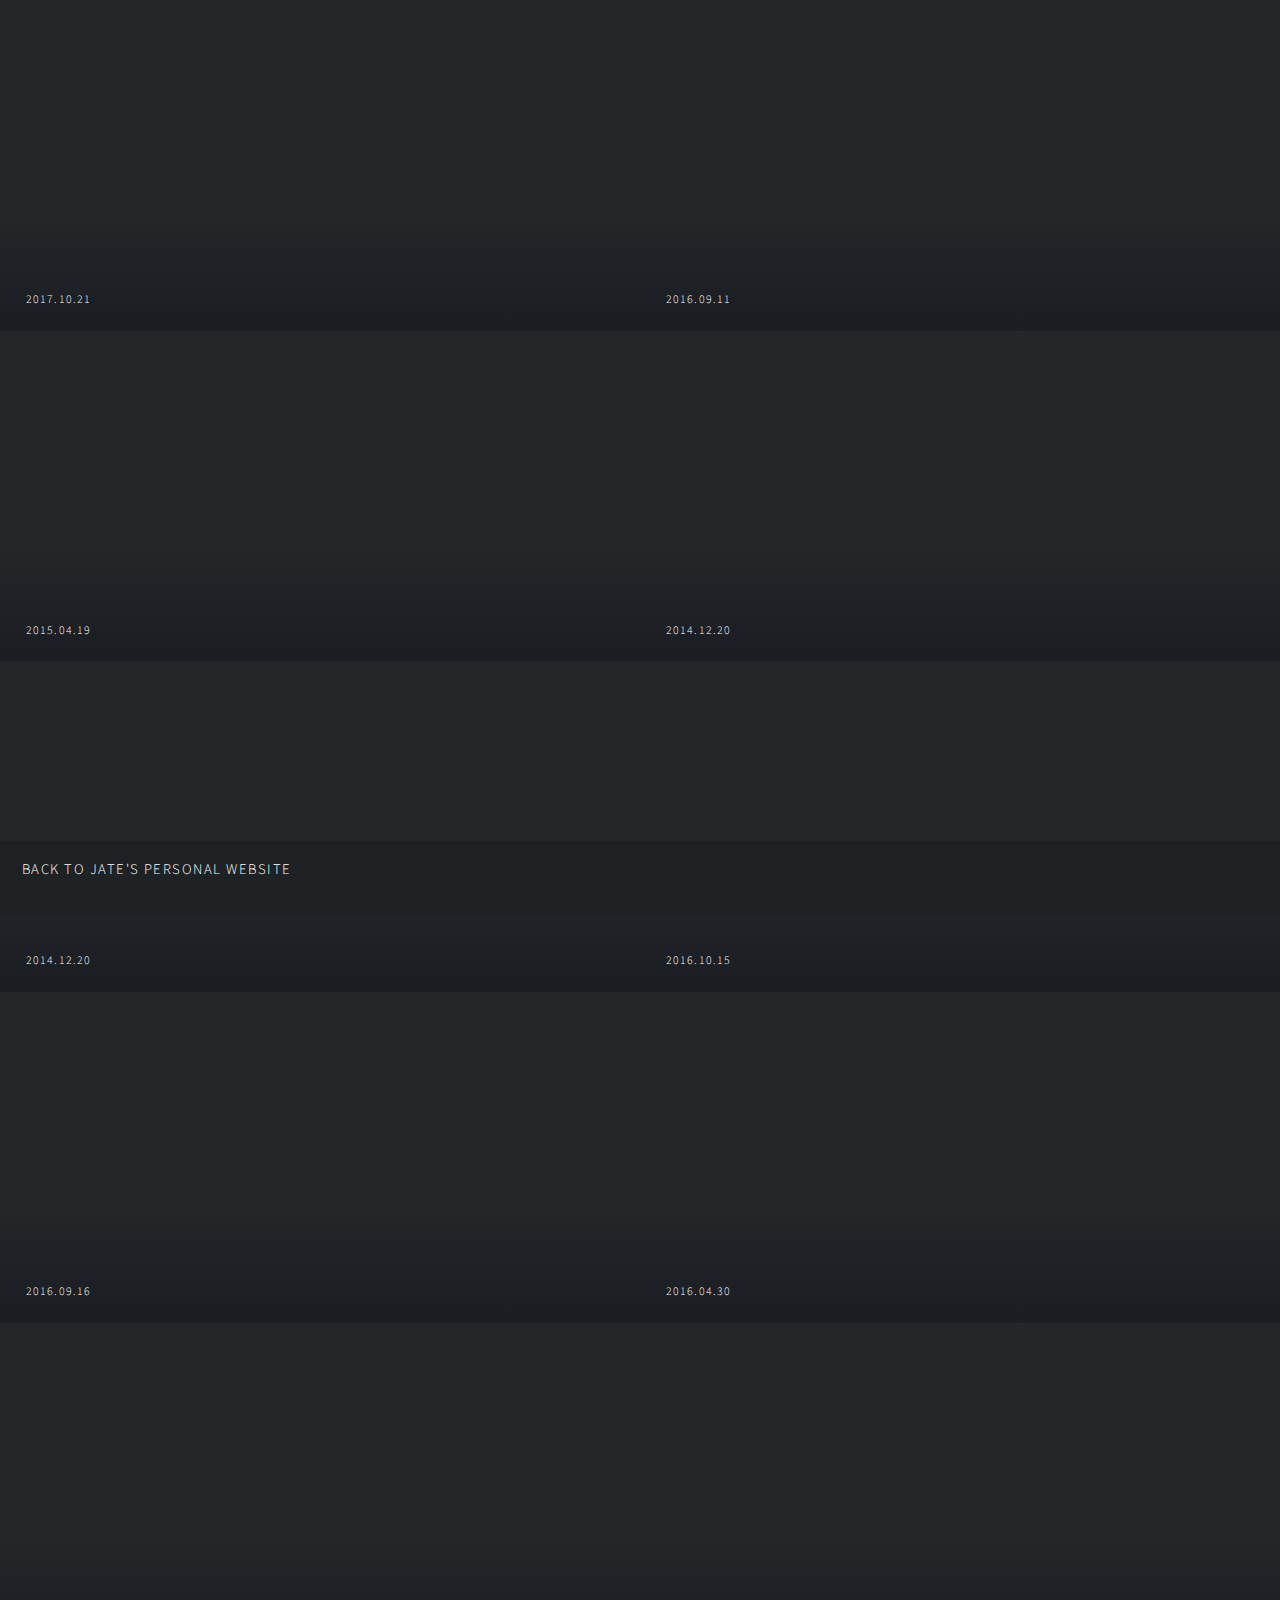
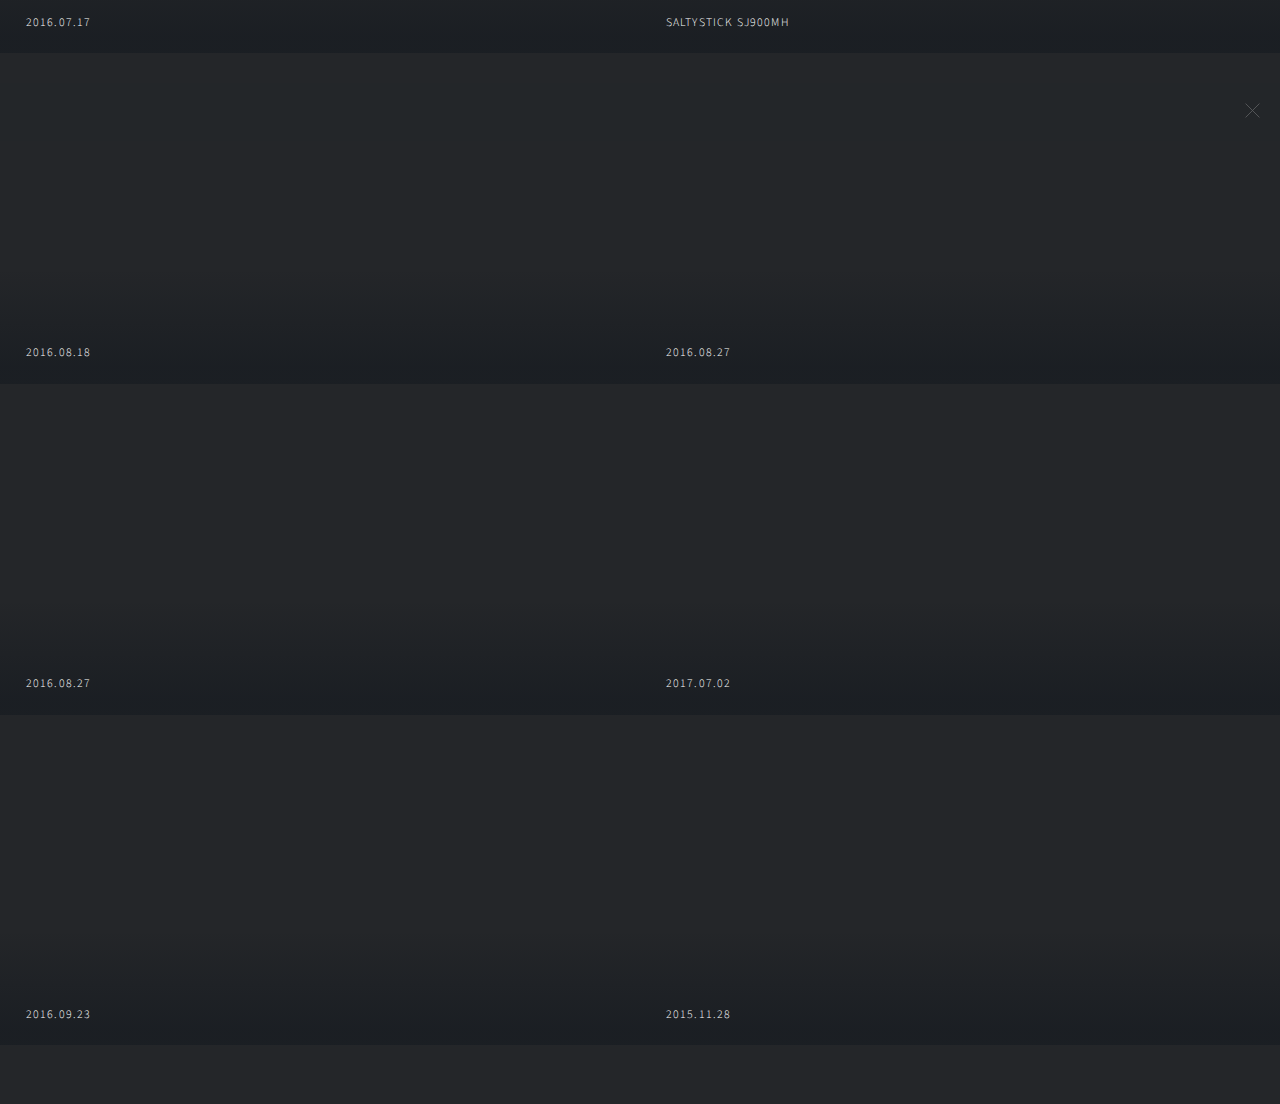
==== commit fb37c63b: "Add files via upload" ====
--- a/fishingalbum/index.html
+++ b/fishingalbum/index.html
@@ -31,82 +31,82 @@
 				<!-- Main -->
 					<div id="main">
 						<article class="thumb">
-							<a href="fishingalbum/images/20171021.jpg" class="image"><img src="images/20171021.jpg" alt="" /></a>
+							<a href="/images/20171021.jpg" class="image"><img src="/images/20171021.jpg" alt="" /></a>
 							<h2>2017.10.21</h2>
 							<p></p>
 						</article>
 						<article class="thumb">
-							<a href="images/20160911.jpg" class="image"><img src="images/20160911.jpg" alt="" /></a>
+							<a href="/images/20160911.jpg" class="image"><img src="/images/20160911.jpg" alt="" /></a>
 							<h2>2016.09.11</h2>
 							<p></p>
 						</article>
 						<article class="thumb">
-							<a href="images/20150419.jpg" class="image"><img src="images/20150419.jpg" alt="" /></a>
+							<a href="/images/20150419.jpg" class="image"><img src="/images/20150419.jpg" alt="" /></a>
 							<h2>2015.04.19</h2>
 							<p></p>
 						</article>
 						<article class="thumb">
-							<a href="https://jatestrella.github.io/WebSite/fishingalbum/images/20141220_1.JPG" class="image"><img src="https://jatestrella.github.io/WebSite/fishingalbum/images/20141220_1.JPG" alt="" /></a>
+							<a href="/images/20141220_1_1.jpg" class="image"><img src="/images/20141220_1_1.jpg" alt="" /></a>
 							<h2>2014.12.20</h2>
 							<p></p>
 						</article>
 						<article class="thumb">
-							<a href="images/20141220_2.jpg" class="image"><img src="images/20141220_2.jpg" alt="" /></a>
+							<a href="/images/20141220_2.jpg" class="image"><img src="/images/20141220_2.jpg" alt="" /></a>
 							<h2>2014.12.20</h2>
 							<p></p>
 						</article>
 						<article class="thumb">
-							<a href="images/20161015.jpg" class="image"><img src="images/20161015.jpg" alt="" /></a>
+							<a href="/images/20161015.jpg" class="image"><img src="/images/20161015.jpg" alt="" /></a>
 							<h2>2016.10.15</h2>
 							<p></p>
 						</article>
 						<article class="thumb">
-							<a href="images/20160916.jpg" class="image"><img src="images/20160916.jpg" alt="" /></a>
+							<a href="/images/20160916.jpg" class="image"><img src="/images/20160916.jpg" alt="" /></a>
 							<h2>2016.09.16</h2>
 							<p></p>
 						</article>
 						<article class="thumb">
-							<a href="images/20160430.jpg" class="image"><img src="images/20160430.jpg" alt="" /></a>
+							<a href="/images/20160430.jpg" class="image"><img src="/images/20160430.jpg" alt="" /></a>
 							<h2>2016.04.30</h2>
 							<p></p>
 						</article>
 						<article class="thumb">
-							<a href="images/20160717.jpg" class="image"><img src="images/20160717.jpg" alt="" /></a>
+							<a href="/images/20160717.jpg" class="image"><img src="/images/20160717.jpg" alt="" /></a>
 							<h2>2016.07.17</h2>
 							<p></p>
 						</article>
 						<article class="thumb">
-							<a href="images/saltystick.jpg" class="image"><img src="images/saltystick.jpg" alt="" /></a>
+							<a href="/images/saltystick.jpg" class="image"><img src="/images/saltystick.jpg" alt="" /></a>
 							<h2>SaltyStick SJ900MH</h2>
 							<p></p>
 						</article>
 						<article class="thumb">
-							<a href="images/20160818.jpg" class="image"><img src="images/20160818.jpg" alt="" /></a>
+							<a href="/images/20160818.jpg" class="image"><img src="/images/20160818.jpg" alt="" /></a>
 							<h2>2016.08.18</h2>
 							<p></p>
 						</article>
 						<article class="thumb">
-							<a href="images/20160827_1.jpg" class="image"><img src="images/20160827_1.jpg" alt="" /></a>
+							<a href="/images/20160827_1.jpg" class="image"><img src="/images/20160827_1.jpg" alt="" /></a>
 							<h2>2016.08.27</h2>
 							<p></p>
 						</article>
 						<article class="thumb">
-							<a href="images/20160827_2.jpg" class="image"><img src="images/20160827_2.jpg" alt="" /></a>
+							<a href="/images/20160827_2.jpg" class="image"><img src="/images/20160827_2.jpg" alt="" /></a>
 							<h2>2016.08.27</h2>
 							<p></p>
 						</article>
 						<article class="thumb">
-							<a href="images/20170702.jpg" class="image"><img src="images/20170702.jpg" alt="" /></a>
+							<a href="/images/20170702.jpg" class="image"><img src="/images/20170702.jpg" alt="" /></a>
 							<h2>2017.07.02</h2>
 							<p></p>
 						</article>
 						<article class="thumb">
-							<a href="images/20160923.jpg" class="image"><img src="images/20160923.jpg" alt="" /></a>
+							<a href="/images/20160923.jpg" class="image"><img src="/images/20160923.jpg" alt="" /></a>
 							<h2>2016.09.23</h2>
 							<p></p>
 						</article>
 						<article class="thumb">
-							<a href="images/20151128.jpg" class="image"><img src="images/20151128.jpg" alt="" /></a>
+							<a href="/images/20151128.jpg" class="image"><img src="/images/20151128.jpg" alt="" /></a>
 							<h2>2015.11.28</h2>
 							<p></p>
 						</article>
@@ -127,4 +127,4 @@
 			<script src="assets/js/main.js"></script>
 
 	</body>
-</html>
+</html>